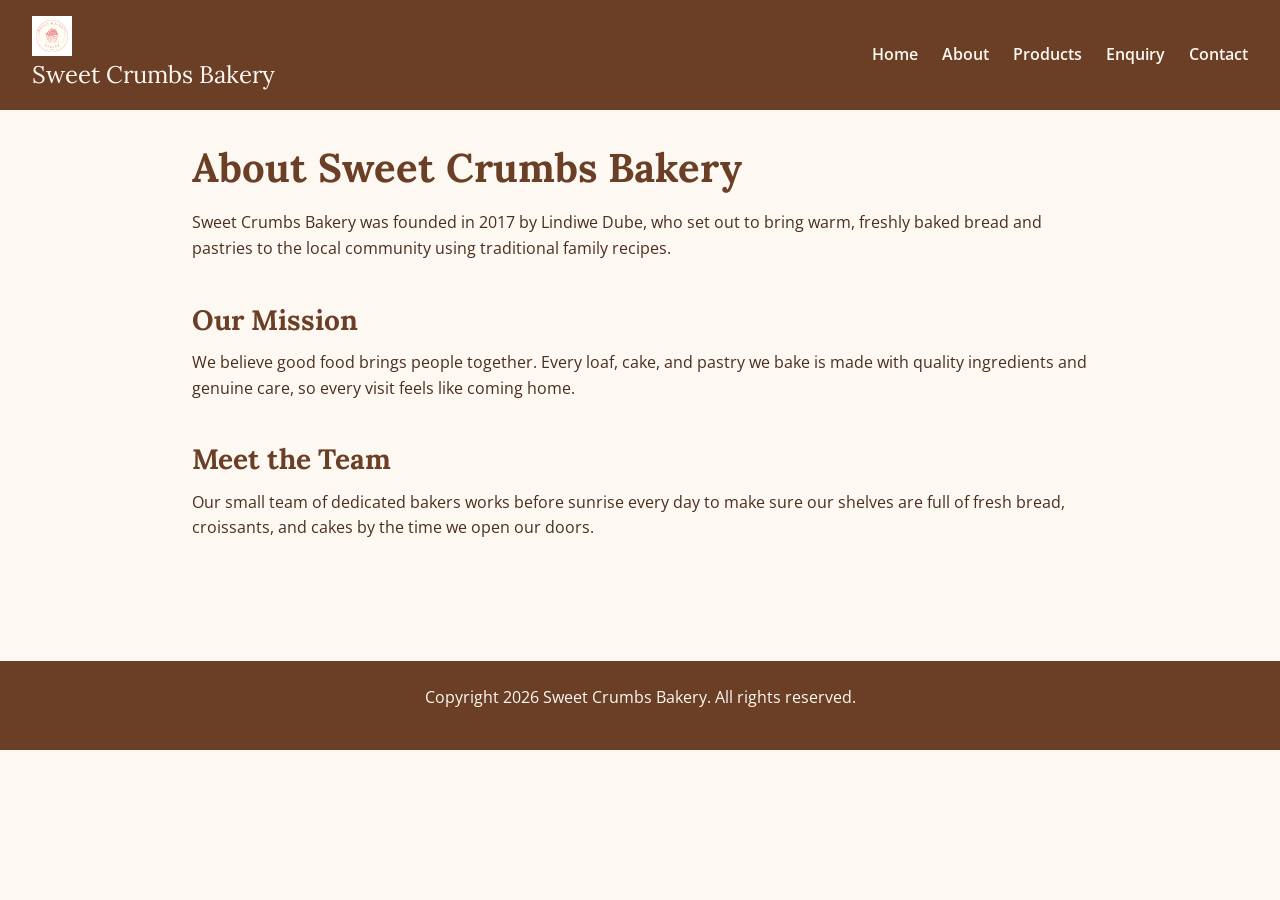
==== about.html @ e42ba0eb "complete part 2 with CSS styling and images" ====
<!DOCTYPE html>
<html lang="en">
<head>
<meta charset="UTF -8">
<meta name ="viewport" content="width, initial-scale=1.0">
<!DOCTYPE html>
<html lang="en">
<head>
  <meta charset="UTF-8">
  <meta name="viewport" content="width=device-width, initial-scale=1.0">
  <link rel="preconnect" href="https://fonts.googleapis.com">
  <link href="https://fonts.googleapis.com/css2?family=Lora:wght@400;700&family=Open+Sans:wght@400;600&display=swap" rel="stylesheet">
  <link rel="stylesheet" href="css/style.css">
  <title>About Us - Sweet Crumbs Bakery</title>
</head>
<body>

  <header>
   <div class="logo">
  <img src="images/logo.png" alt="Sweet Crumbs Bakery logo" class="logo-img">
  Sweet Crumbs Bakery
</div> 
    
    <nav>
      <ul>
        <li><a href="index.html">Home</a></li>
        <li><a href="about.html">About</a></li>
        <li><a href="products.html">Products</a></li>
        <li><a href="enquiry.html">Enquiry</a></li>
        <li><a href="contact.html">Contact</a></li>
      </ul>
    </nav>
  </header>

  <main>
    <section>
      <h1>About Sweet Crumbs Bakery</h1>
      <p>Sweet Crumbs Bakery was founded in 2017 by Lindiwe Dube, who set out to bring warm, freshly baked bread and pastries to the local community using traditional family recipes.</p>
    </section>

    <section>
      <h2>Our Mission</h2>
      <p>We believe good food brings people together. Every loaf, cake, and pastry we bake is made with quality ingredients and genuine care, so every visit feels like coming home.</p>
    </section>

    <section>
      <h2>Meet the Team</h2>
      <p>Our small team of dedicated bakers works before sunrise every day to make sure our shelves are full of fresh bread, croissants, and cakes by the time we open our doors.</p>
    </section>
  </main>

  <footer>
    <p>Copyright 2026 Sweet Crumbs Bakery. All rights reserved.</p>
  </footer>

</body>
</html>
---- css/style.css ----
* {
  margin: 0;
  padding: 0;
  box-sizing: border-box;
}

body {
  font-family: 'Open Sans', Arial, sans-serif;
  font-size: 1rem;
  color: #4a2e1e;
  background-color: #fdf8f2;
  line-height: 1.6;
}

img {
  max-width: 100%;
  display: block;
}

a {
  color: #6b3f25;
  text-decoration: none;
  transition: color 0.2s ease;
}

a:hover,
a:focus {
  color: #c98a6b;
}

h1, h2, h3 {
  font-family: 'Lora', Georgia, serif;
  color: #6b3f25;
  font-weight: 700;
  line-height: 1.3;
}

h1 {
  font-size: 2.5rem;
  margin-bottom: 1rem;
}

h2 {
  font-size: 1.75rem;
  margin-bottom: 0.75rem;
}

h3 {
  font-size: 1.25rem;
  margin-bottom: 0.5rem;
}

p {
  margin-bottom: 1rem;
}

header {
  background-color: #6b3f25;
  color: #fdf8f2;
  padding: 1rem 2rem;
  display: flex;
  justify-content: space-between;
  align-items: center;
  flex-wrap: wrap;
  gap: 1rem;
}

header .logo {
  font-family: 'Lora', Georgia, serif;
  font-size: 1.5rem;
  color: #fdf8f2;
}

nav ul {
  list-style: none;
  display: flex;
  gap: 1.5rem;
  flex-wrap: wrap;
}

nav a {
  color: #fdf8f2;
  font-weight: 600;
}

nav a:hover {
  color: #e8b4a0;
}

main {
  max-width: 960px;
  margin: 0 auto;
  padding: 2rem;
}

section {
  margin-bottom: 2.5rem;
}

.btn {
  display: inline-block;
  background-color: #c98a6b;
  color: #fdf8f2;
  padding: 0.75rem 1.5rem;
  border-radius: 4px;
  font-weight: 600;
  margin-top: 1rem;
}

.btn:hover {
  background-color: #a86648;
}

form {
  display: flex;
  flex-direction: column;
  gap: 1rem;
  max-width: 500px;
}

label {
  font-weight: 600;
}

input, select, textarea {
  padding: 0.6rem;
  border: 1px solid #c98a6b;
  border-radius: 4px;
  font-family: inherit;
  font-size: 1rem;
}

input:focus, select:focus, textarea:focus {
  outline: none;
  border-color: #6b3f25;
  box-shadow: 0 0 0 3px rgba(107, 63, 37, 0.15);
}

button[type="submit"] {
  background-color: #6b3f25;
  color: #fdf8f2;
  border: none;
  padding: 0.75rem;
  border-radius: 4px;
  font-weight: 600;
  cursor: pointer;
}

button[type="submit"]:hover {
  background-color: #4a2e1e;
}

.menu-grid {
  display: grid;
  grid-template-columns: repeat(auto-fit, minmax(200px, 1fr));
  gap: 1.5rem;
}

.menu-item {
  background-color: #fff;
  border: 1px solid #e8d9c9;
  border-radius: 6px;
  padding: 1rem;
  box-shadow: 0 1px 3px rgba(74, 46, 30, 0.08);
  transition: transform 0.2s ease;
}

.menu-item:hover {
  transform: translateY(-3px);
}

.location-card {
  background-color: #fff;
  border: 1px solid #e8d9c9;
  border-radius: 6px;
  padding: 1.5rem;
}

footer {
  background-color: #6b3f25;
  color: #fdf8f2;
  text-align: center;
  padding: 1.5rem;
  margin-top: 3rem;
}

@media screen and (max-width: 1024px) {
  main {
    padding: 1.5rem;
  }
  h1 {
    font-size: 2.1rem;
  }
  h2 {
    font-size: 1.5rem;
  }
}

@media screen and (max-width: 600px) {
  header {
    flex-direction: column;
    align-items: flex-start;
  }
  nav ul {
    flex-direction: column;
    width: 100%;
  }
  .menu-grid {
    grid-template-columns: 1fr;
  }
  form {
    max-width: 100%;
  }
  .btn {
    width: 100%;
    text-align: center;
  }
}
.logo-img {
  height: 40px;
  width: auto;
  vertical-align: middle;
  margin-right: 8px;
}

.hero-img, .about-img, .menu-item img {
  width: 100%;
  height: auto;
  border-radius: 8px;
  display: block;
}

.menu-item img {
  margin-bottom: 10px;
}
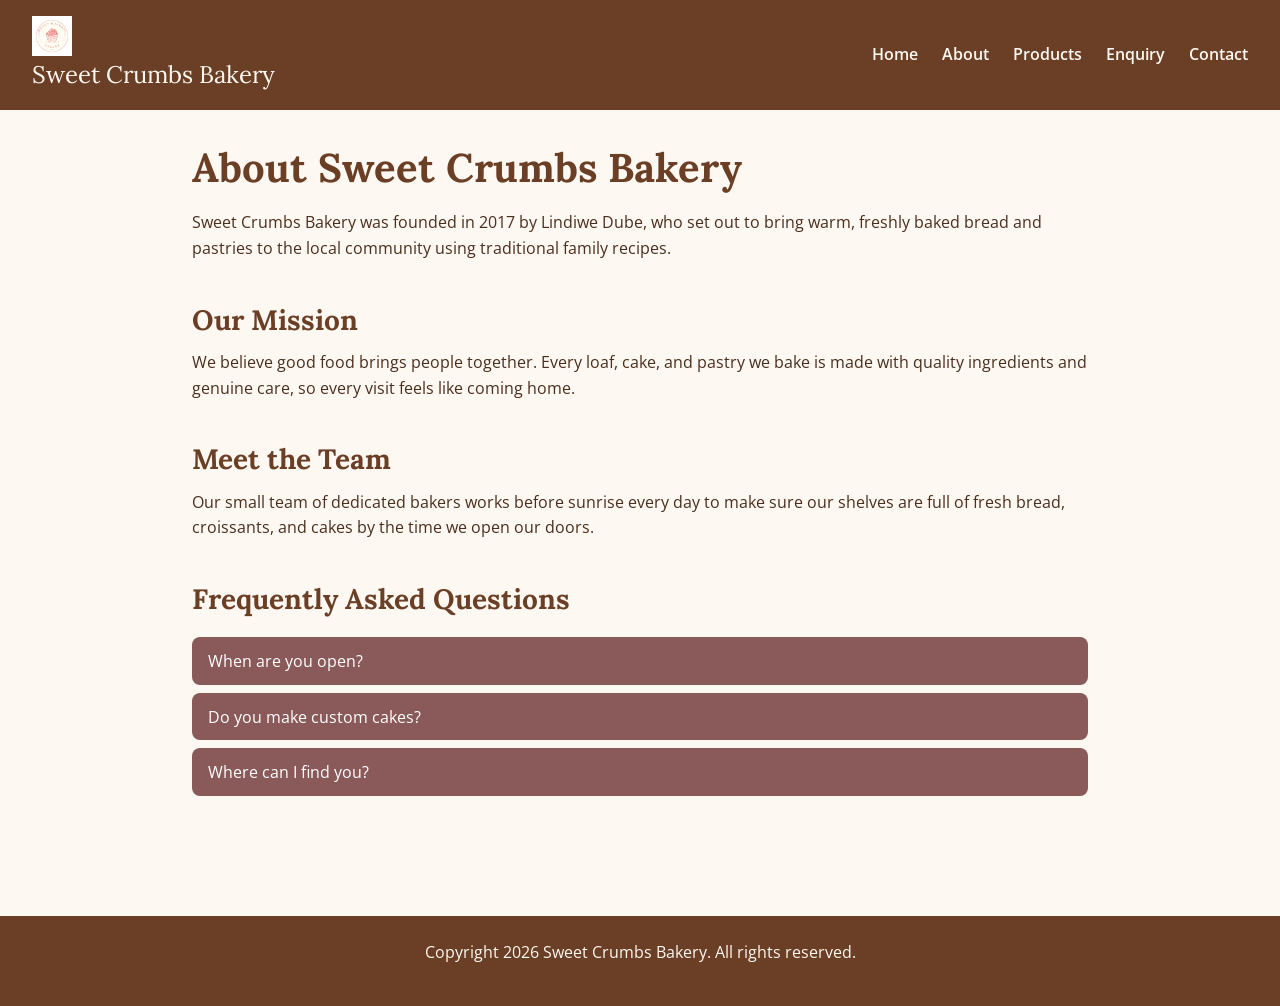
==== commit 380ba638: "add part 3 javaScript features, vailidated forms, SEO files and fix feedback from part 2" ====
--- a/about.html
+++ b/about.html
@@ -1,26 +1,21 @@
-<!DOCTYPE html>
-<html lang="en">
-<head>
-<meta charset="UTF -8">
-<meta name ="viewport" content="width, initial-scale=1.0">
 <!DOCTYPE html>
 <html lang="en">
 <head>
   <meta charset="UTF-8">
   <meta name="viewport" content="width=device-width, initial-scale=1.0">
+  <title>About Us | Sweet Crumbs Bakery, Nkomazi</title>
+  <meta name="description" content="Learn about Sweet Crumbs Bakery, founded in 2017 by Lindiwe Dube in Nkomazi, Mpumalanga. Traditional family recipes, baked fresh every day.">
+  <meta name="keywords" content="about Sweet Crumbs Bakery, bakery Nkomazi, family recipes, local bakery Mpumalanga">
   <link rel="preconnect" href="https://fonts.googleapis.com">
-  <link href="https://fonts.googleapis.com/css2?family=Lora:wght@400;700&family=Open+Sans:wght@400;600&display=swap" rel="stylesheet">
+  <link rel="stylesheet" href="https://fonts.googleapis.com/css2?family=Lora:wght@400;700&family=Open+Sans:wght@400;600&display=swap">
   <link rel="stylesheet" href="css/style.css">
-  <title>About Us - Sweet Crumbs Bakery</title>
 </head>
 <body>
-
   <header>
-   <div class="logo">
-  <img src="images/logo.png" alt="Sweet Crumbs Bakery logo" class="logo-img">
-  Sweet Crumbs Bakery
-</div> 
-    
+    <div class="logo">
+      <img src="images/logo.png" alt="Sweet Crumbs Bakery logo" class="logo-img">
+      <span>Sweet Crumbs Bakery</span>
+    </div>
     <nav>
       <ul>
         <li><a href="index.html">Home</a></li>
@@ -33,19 +28,37 @@
   </header>
 
   <main>
-    <section>
+    <section class="fade-in">
       <h1>About Sweet Crumbs Bakery</h1>
       <p>Sweet Crumbs Bakery was founded in 2017 by Lindiwe Dube, who set out to bring warm, freshly baked bread and pastries to the local community using traditional family recipes.</p>
     </section>
 
-    <section>
+    <section class="fade-in">
       <h2>Our Mission</h2>
       <p>We believe good food brings people together. Every loaf, cake, and pastry we bake is made with quality ingredients and genuine care, so every visit feels like coming home.</p>
     </section>
 
-    <section>
+    <section class="fade-in">
       <h2>Meet the Team</h2>
       <p>Our small team of dedicated bakers works before sunrise every day to make sure our shelves are full of fresh bread, croissants, and cakes by the time we open our doors.</p>
+    </section>
+
+    <section class="fade-in">
+      <h2>Frequently Asked Questions</h2>
+      <div class="accordion">
+        <button class="accordion-header">When are you open?</button>
+        <div class="accordion-panel">
+          <p>We are open Monday to Saturday, 7am to 5pm.</p>
+        </div>
+        <button class="accordion-header">Do you make custom cakes?</button>
+        <div class="accordion-panel">
+          <p>Yes. Our celebration cakes are made to order for birthdays, weddings and special occasions. Use our <a href="enquiry.html">enquiry page</a> to tell us what you need.</p>
+        </div>
+        <button class="accordion-header">Where can I find you?</button>
+        <div class="accordion-panel">
+          <p>You will find us at 123 Main Road, Nkomazi, Mpumalanga. See our <a href="contact.html">contact page</a> for the map.</p>
+        </div>
+      </div>
     </section>
   </main>
 
@@ -53,5 +66,6 @@
     <p>Copyright 2026 Sweet Crumbs Bakery. All rights reserved.</p>
   </footer>
 
+  <script src="js/main.js" defer></script>
 </body>
-</html>+</html>
--- a/css/style.css
+++ b/css/style.css
@@ -232,4 +232,124 @@
 
 .menu-item img {
   margin-bottom: 10px;
+}
+.hero-img {
+  display: block;
+  width: 100%;
+  max-width: 500px;
+  height: auto;
+  margin-top: 1rem;
+  border-radius: 12px;
+}
+
+/* ===== Part 3 additions ===== */
+
+/* Accordion */
+.accordion-header {
+  width: 100%;
+  text-align: left;
+  padding: 0.8rem 1rem;
+  margin-top: 0.5rem;
+  background: #8a5a5a;
+  color: #fff;
+  border: none;
+  border-radius: 8px;
+  font-family: "Open Sans", sans-serif;
+  font-size: 1rem;
+  cursor: pointer;
+}
+.accordion-header:hover,
+.accordion-header:focus {
+  background: #6e4545;
+}
+.accordion-panel {
+  max-height: 0;
+  overflow: hidden;
+  padding: 0 1rem;
+  transition: max-height 0.3s ease;
+}
+.accordion-panel.open {
+  max-height: 300px;
+  padding: 0.8rem 1rem;
+}
+
+/* Lightbox */
+.gallery img {
+  cursor: pointer;
+}
+.lightbox {
+  position: fixed;
+  inset: 0;
+  background: rgba(0, 0, 0, 0.85);
+  display: none;
+  align-items: center;
+  justify-content: center;
+  z-index: 1000;
+}
+.lightbox.show {
+  display: flex;
+}
+.lightbox img {
+  max-width: 90%;
+  max-height: 90%;
+  border-radius: 8px;
+}
+.lightbox-close {
+  position: absolute;
+  top: 20px;
+  right: 30px;
+  color: #fff;
+  font-size: 40px;
+  cursor: pointer;
+}
+
+/* Fade-in animation */
+.fade-in {
+  opacity: 0;
+  transform: translateY(20px);
+  transition: opacity 0.6s ease, transform 0.6s ease;
+}
+.fade-in.visible {
+  opacity: 1;
+  transform: none;
+}
+
+/* Search and sort */
+#searchBox,
+#sortSelect {
+  padding: 0.5rem;
+  margin: 0 0.5rem 1rem 0;
+  border: 1px solid #bba;
+  border-radius: 6px;
+  font-family: "Open Sans", sans-serif;
+}
+
+/* Form errors and messages */
+.error {
+  color: #b00020;
+  font-size: 0.85rem;
+  display: block;
+  min-height: 1.1em;
+}
+input.invalid,
+select.invalid,
+textarea.invalid {
+  border: 2px solid #b00020;
+}
+#formResponse {
+  margin-top: 1rem;
+  font-weight: 600;
+}
+#emailPreview {
+  white-space: pre-wrap;
+  background: #fff8f0;
+  padding: 1rem;
+  border-radius: 8px;
+}
+
+/* Map */
+#map {
+  height: 350px;
+  border-radius: 8px;
+  margin: 1rem 0;
 }
